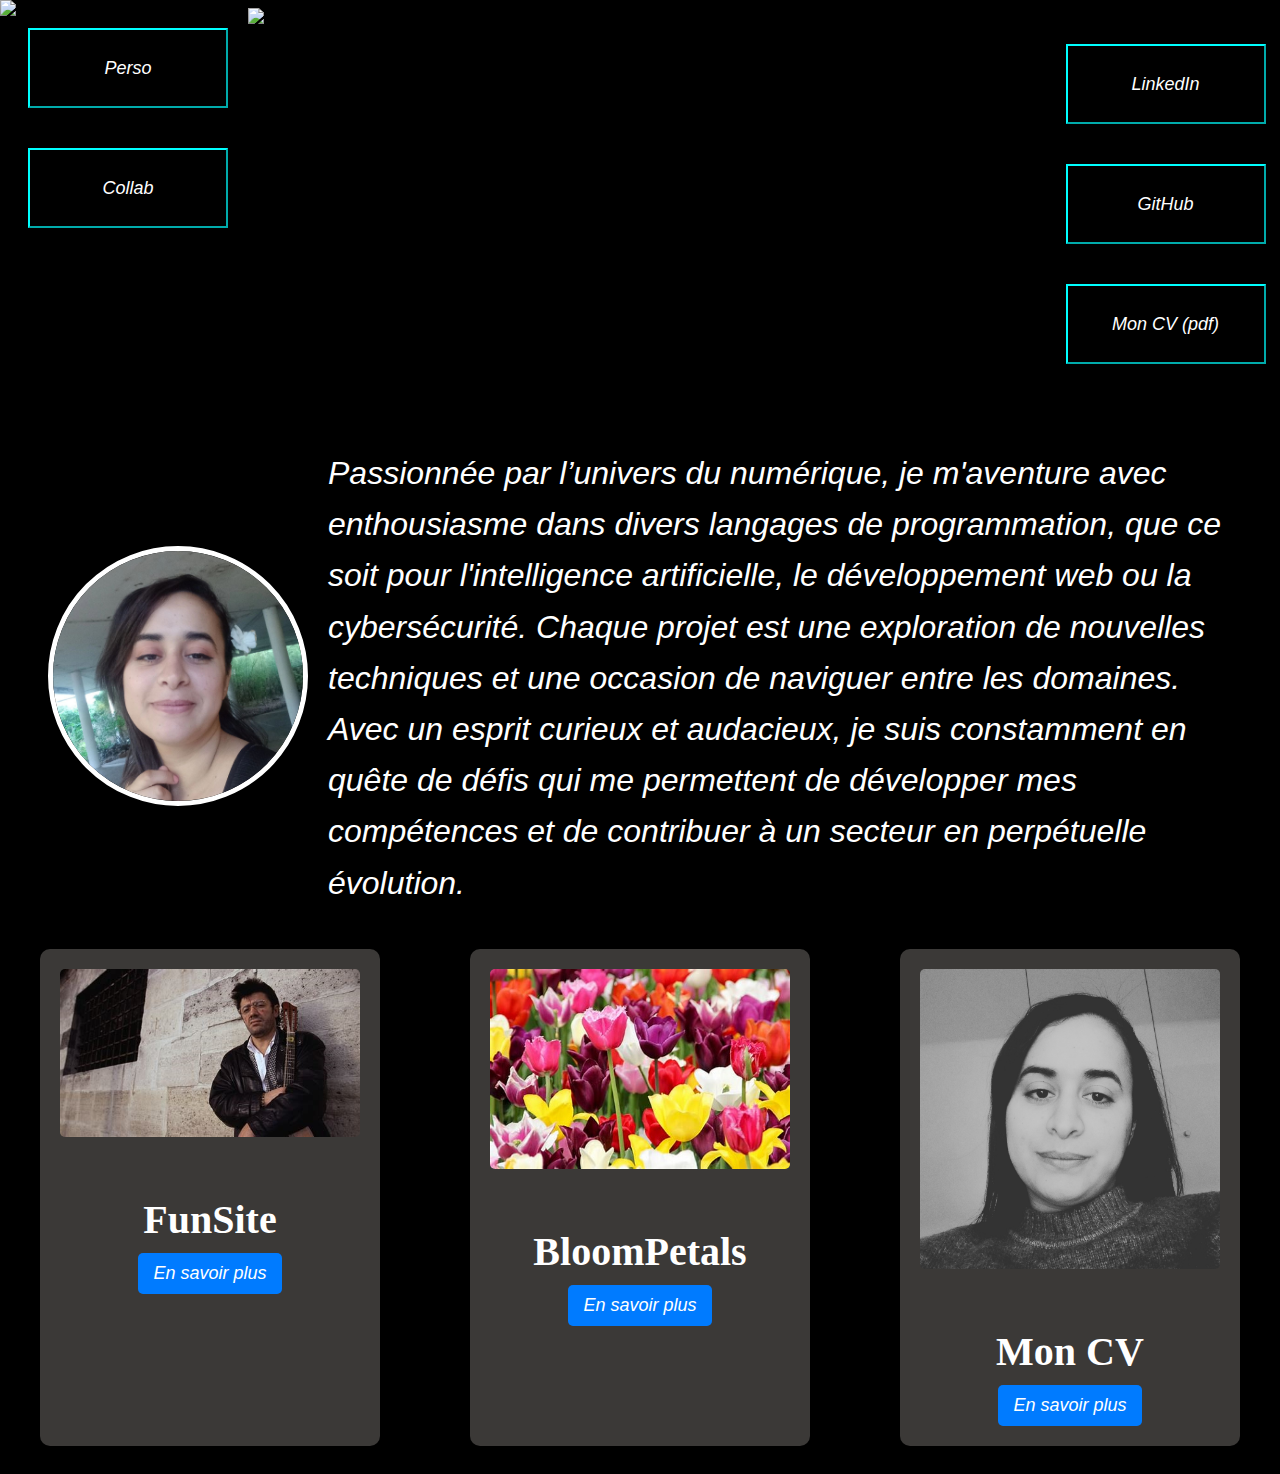
==== index.html @ 3b5954d7 "Rename mon_portfolio.html to index.html" ====
<!DOCTYPE html>
<html lang="en">
<head>
    <meta charset="UTF-8">
    <meta name="viewport" content="width=device-width, initial-scale=1.0">
    <title>Welcome page</title>
    <link rel="stylesheet" type="text/css" href="mon_portfolio.css">
</head>
<body>

    <!----------------------------------   BLOC 1   -------------------------------------------------->
    <div class="bloc1">

        <div class="navigation">
            <nav> 
                <ul>  
                    <li><button class="button_red"><a href="Perso_projects.html" target="_blank">Perso</a></button></li> 
                    <li><button class="button_red"><a href="collab_projects.html" target="_blank">Collab</a></button></li>
        
                </ul>
            </nav>
        </div>


        <div class="profil">
            <img src="profil2.gif" alt="galaxy">
        </div>
        

        <div class="contact">
            <ul>
                <li><button class="button_blue"><a href="https://www.linkedin.com/in/amina-taleb-051774173" target="_blank">LinkedIn</a></button></li>
                <li><button class="button_blue"><a href="https://github.com/amina-taleb" target="_blank">GitHub</a></button></li>
                <li><button class="button_blue"><a href="">Mon CV (pdf)</a></button></li>
            </ul>
        </div>
        
    </div>

  <!----------------------   Learn more about me       -------------->
    <div class="bloc2">
        <div class="Photo">
            <img src="moi.jpeg" alt="amina taleb">
        </div>

        <div class="discription">
            <p>Passionnée par l’univers du numérique, je m'aventure avec enthousiasme dans divers langages de programmation, que ce soit pour l'intelligence artificielle, le développement web ou la cybersécurité. Chaque projet est une exploration de nouvelles techniques et une occasion de naviguer entre les domaines. Avec un esprit curieux et audacieux, je suis constamment en quête de défis qui me permettent de développer mes compétences et de contribuer à un secteur en perpétuelle évolution.</p>
        </div>
    </div>
 <!-------------------      Bloc3 Ici je vais epingler 4 projets ------->


    <div class="bloc3">

        <div class="work">
            <img src="" alt="code">
        </div>

        <div class="Mes_projets">
            <div class="project1">
                <img src="projet1.jpg" alt="Projet 1" class="image_p">
                <h3>FunSite</h3>
                <button><a href="">En savoir plus</a></button>
            </div>
            <div class="project2">
                <img src="projet2.jpg" alt="Projet 2" class="image_p">
                <h3>BloomPetals</h3>
                <button><a href="">En savoir plus</a></button>
            </div>
            <div class="project3">
                <img src="projet3.png" alt="Projet 3" class="image_p">
                <h3>Mon CV</h3>
                <button><a href="">En savoir plus</a></button>
            </div>

        </div>
        
        
    </div>
---- mon_portfolio.css ----
body {
  background-color: black;
}


.bloc1 {
  display: flex;
  flex-direction: row;
  height: 400px;
  padding: 0px;
}


.navigation {
  background-color: black;
  width: 20%;
  height: 400px;
  justify-items: center;}


  .profil {
    justify-content: center;
    width: 100%;
    height: 400px;
    position: relative; /* Nécessaire si la superposition de texte est utilisée */
    overflow: hidden; /* Pour éviter que l'image dépasse les limites */
  }
  

  .profil img {
    width: 100%; /* Pour que l'image occupe toute la largeur */
    height: 100%; /* Pour que l'image occupe toute la hauteur */
    object-fit: cover; /* Ajuste l'image pour remplir l'espace tout en conservant ses proportions */
    position: absolute; /* Si une superposition de texte est prévue */
    top: 0;
    left: 0;
  }
  

.contact {
  background-color: black;
  width: 20%;
  height: 400px;
  border-color: red;
  justify-items: center;}

nav ul {
  list-style: none; /* Supprime les puces */
  padding: 0;
  margin: 0;
}

nav ul li {
  display: flex;
  justify-content: space-between;
  padding: 20px;
}

.contact ul li {
  display: flex;
  justify-content: space-between;
  padding: 20px;
}

a {
  text-decoration: none;
  font-size: large;
  font-style: oblique;
  color: white;}



.button_red {
  background-color: transparent; /* Ajout d'un fond rouge */
  color: white;
  padding: 10px 20px;
  border-color: aqua;
  height: 80px;
  width: 200px;}

.button_blue {
  background-color: transparent; /* Ajout d'un fond bleu */
  color: white;
  padding: 10px 20px;
  border-color: aqua;
  height: 80px;
  width: 200px;}
  












/***********************Bloc2**********************/
.bloc2 {
  display: flex;
  align-items: center;
  justify-content: space-between;
  background-color:black; 
  border-radius: 10px; 
  padding: 20px;
  max-width: 1500px;
  margin-left: 20px;
  margin-right: 20px;
  margin-top: 20px;
  border-color: #fff;
}

/* CSS pour la photo */
.Photo {
  text-align: center;
}

.Photo img {
  max-width: 250px;
  height: auto;
  border-radius: 50%; /* Image en forme de cercle */
  box-shadow: 0 4px 8px rgba(0, 0, 0, 0.1); /* Ombre autour de l'image */
  border: 5px solid #ffffff; /* Bordure blanche autour de l'image */
}


.discription {
  margin-left: 20px;
  font-family: Verdana, Geneva, Tahoma, sans-serif;
  font-style: oblique;
  color: white; /* Couleur du texte */
  line-height: 1.6;
}

.discription p {
  margin: 0;
  font-size: 2rem;
}

/* Ajustement pour les écrans plus petits */
@media screen and (max-width: 768px) {
  .bloc2 {
      flex-direction: column; /* Empile les éléments en colonne sur les petits écrans */
      align-items: center;
  }

  .discription {
      margin-left: 0;
      text-align: center;
      margin-top: 15px;
  }
}










/*********************Bloc 3************************/
  .work img {
    width: 100%; /* Pour que l'image occupe toute la largeur */
    height: 100%; /* Pour que l'image occupe toute la hauteur */
    object-fit: cover; /* Ajuste l'image pour remplir l'espace tout en conservant ses proportions */
    position: absolute; /* Si une superposition de texte est prévue */
    top: 0;
    left: 0;
  }

/* Conteneur principal pour les projets */
.Mes_projets {
    display: flex;
    justify-content: space-between; /* Espacement égal entre les projets */
    gap: 20px; /* Espace entre les projets */
    padding: 20px;
    max-width: 1200px;
    margin: 0 auto; /* Centrer le conteneur */
    flex-wrap: wrap; /* Pour que les projets passent à la ligne si l'espace est insuffisant */
}

/* Style commun pour chaque projet */
.Mes_projets > div {
    background-color: #3b3937; /* Fond légèrement gris */
    border-radius: 10px; /* Coins arrondis */
    box-shadow: 0 4px 8px rgba(0, 0, 0, 0.1); /* Ombre subtile */
    padding: 20px;
    text-align: center;
    flex: 1;
    min-width: 250px; /* Largeur minimale pour chaque projet */
    max-width: 300px; /* Largeur maximale pour chaque projet */
    transition: transform 0.3s ease-out /* Animation au survol */
}

/* Animation au survol */
.Mes_projets > div:hover {
    transform: translateY(-30px); /* Légère élévation au survol */
}

/* Image du projet */
.Mes_projets img {
    max-width: 100%;
    height: auto;
    border-radius: 5px; /* Coins légèrement arrondis pour les images */
    margin-bottom: 15px;
}

/* Titre du projet */
.Mes_projets h3 {
    font-size: 40px;
    margin-bottom: 10px;
    color: white;
}

/* Description du projet */
.Mes_projets p {
    font-size: 1rem;
    color: #555;
    margin-bottom: 15px;
}

/* Bouton "En savoir plus" */
.Mes_projets button {
    padding: 10px 15px;
    background-color: #007bff;
    color: #fff;
    border: none;
    border-radius: 5px;
    cursor: pointer;
    transition: background-color 0.3s ease;
}

/* Changement de couleur du bouton au survol */
.Mes_projets button:hover {
    background-color: #0056b3;
}

/* Ajustements pour les petits écrans */
@media screen and (max-width: 768px) {
    .Mes_projets {
        flex-direction: column; /* Empile les projets en colonne sur les petits écrans */
        align-items: center;
        gap: 20px; /* Espace entre les projets sur mobile */
    }

    .Mes_projets > div {
        max-width: 90%; /* Ajuste la largeur pour les petits écrans */
    }
}
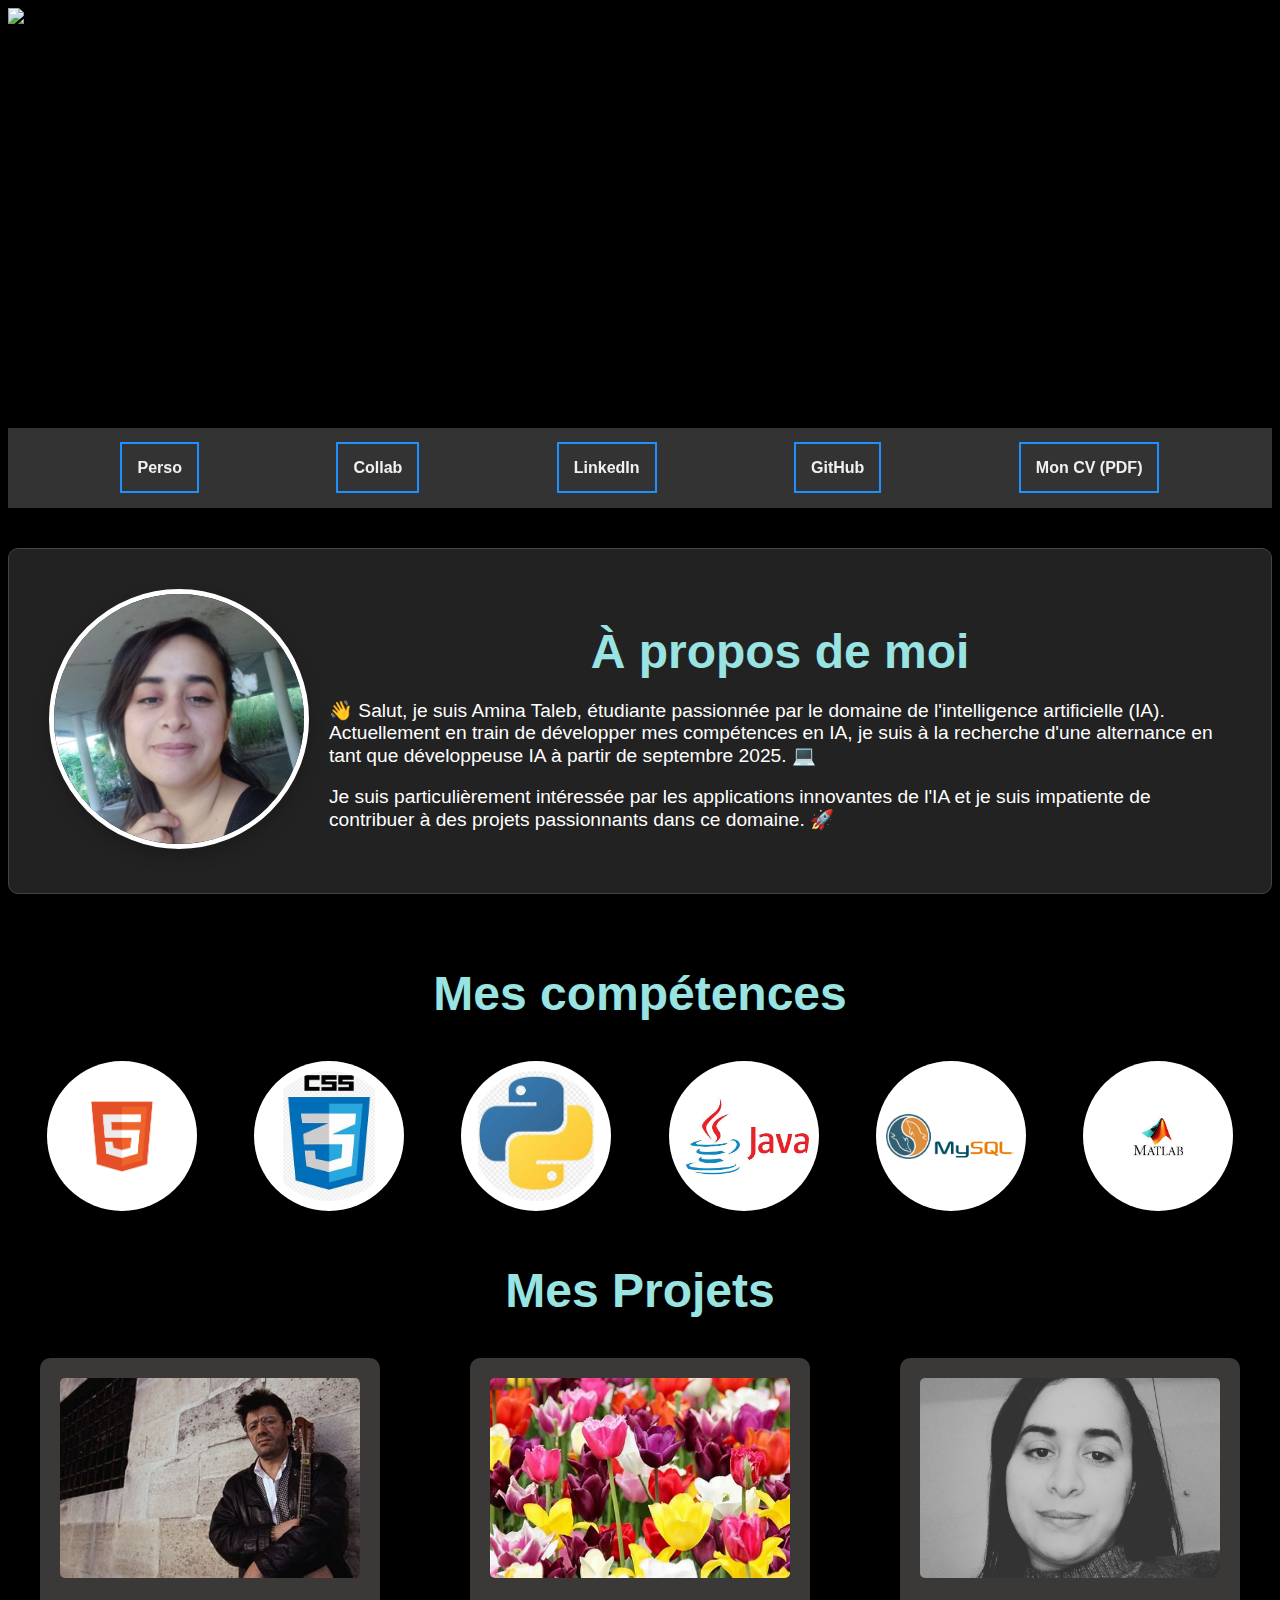
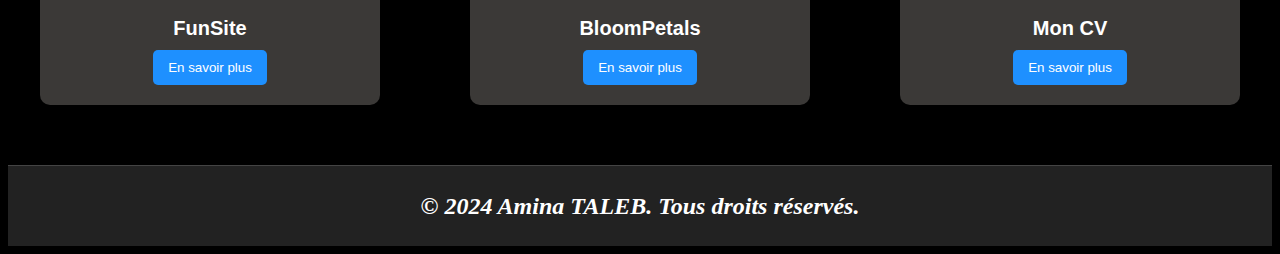
==== commit 47a34efc: "ajouter une section" ====
--- a/index.html
+++ b/index.html
@@ -1,81 +1,96 @@
-
 <!DOCTYPE html>
 <html lang="en">
 <head>
     <meta charset="UTF-8">
     <meta name="viewport" content="width=device-width, initial-scale=1.0">
-    <title>Welcome page</title>
-    <link rel="stylesheet" type="text/css" href="mon_portfolio.css">
+    <title>Welcome Page</title>
+    <link rel="stylesheet" type="text/css" href="style.css">
 </head>
 <body>
 
-    <!----------------------------------   BLOC 1   -------------------------------------------------->
-    <div class="bloc1">
+    <header class="bloc1">
+        <img src="images/profil2.gif" alt="Galaxy background">
+    </header>
 
-        <div class="navigation">
-            <nav> 
-                <ul>  
-                    <li><button class="button_red"><a href="Perso_projects.html" target="_blank">Perso</a></button></li> 
-                    <li><button class="button_red"><a href="collab_projects.html" target="_blank">Collab</a></button></li>
-        
-                </ul>
-            </nav>
+    <nav class="bloc2">
+        <ul class="navigation">
+            <li><a class="button_red" href="Perso_projects.html" target="_blank">Perso</a></li> 
+            <li><a class="button_red" href="collab_projects.html" target="_blank">Collab</a></li>
+            <li><a class="button_red" href="https://www.linkedin.com/in/amina-taleb-051774173" target="_blank">LinkedIn</a></li>
+            <li><a class="button_red" href="https://github.com/amina-taleb" target="_blank">GitHub</a></li>
+            <li><a class="button_red" href="MonCV.pdf" target="_blank">Mon CV (PDF)</a></li>
+        </ul>
+    </nav>
+
+    <section class="bloc3">
+        <div class="Photo">
+            <img src="images/moi.jpeg" alt="Photo of Amina Taleb">
         </div>
+        <div class="description">
+            <h1>À propos de moi</h1>
+            <p>👋 Salut, je suis Amina Taleb, étudiante passionnée par le domaine de l'intelligence artificielle (IA). Actuellement en train de développer mes compétences en IA, je suis à la recherche d'une alternance en tant que développeuse IA à partir de septembre 2025. 💻</p>
+            <p>Je suis particulièrement intéressée par les applications innovantes de l'IA et je suis impatiente de contribuer à des projets passionnants dans ce domaine. 🚀</p>
+        </div>
+    </section>
 
+    <section class="bloc4">
+        <div class="titre">
+            <h1>Mes compétences</h1>
+        </div>
+        <div class="Mes_compétences">
+            <div class="comp">
+                <img src="images/HTML5.png" alt="HTML  " class="comp1">
+                
+            </div>
+            <div class="comp">
+                <img src="images/css.jpg" alt="CSS  " class="comp2">
+                
+            </div>
+            <div class="comp">
+                <img src="images/python.jpg" alt="Python  " class="comp3">
+                
+            </div>
+            <div class="comp">
+                <img src="images/java.jpg" alt="Java  " class="comp1">
+                
+            </div>
+            <div class="comp">
+                <img src="images/mysql.png" alt="Matlab  " class="comp2">
+                
+            </div>
+            <div class="comp">
+                <img src="images/matlab.jpg" alt="SQL  " class="comp3">
+                
+            </div>
+        </div>
+    </section>
 
-        <div class="profil">
-            <img src="profil2.gif" alt="galaxy">
+    <section class="bloc5">
+        <div class="titre">
+            <h1>Mes Projets</h1>
         </div>
-        
+        <div class="Mes_projets">
+            <div class="project">
+                <img src="images/projet1.jpg" alt="FunSite  " class="projet1">
+                <h3>FunSite</h3>
+                <a href="https://amina-taleb.github.io/FanSite/" target="_blank"><button>En savoir plus</button></a>
+            </div>
+            <div class="project">
+                <img src="images/projet2.jpg" alt="BloomPetals  " class="projet2">
+                <h3>BloomPetals</h3>
+                <a href="projet2.html"><button>En savoir plus</button></a>
+            </div>
+            <div class="project">
+                <img src="images/projet3.png" alt="CV  " class="projet3">
+                <h3>Mon CV</h3>
+                <a href="projet3.html"><button>En savoir plus</button></a>
+            </div>
+        </div>
+    </section>
 
-        <div class="contact">
-            <ul>
-                <li><button class="button_blue"><a href="https://www.linkedin.com/in/amina-taleb-051774173" target="_blank">LinkedIn</a></button></li>
-                <li><button class="button_blue"><a href="https://github.com/amina-taleb" target="_blank">GitHub</a></button></li>
-                <li><button class="button_blue"><a href="">Mon CV (pdf)</a></button></li>
-            </ul>
-        </div>
-        
-    </div>
-
-  <!----------------------   Learn more about me       -------------->
-    <div class="bloc2">
-        <div class="Photo">
-            <img src="moi.jpeg" alt="amina taleb">
-        </div>
-
-        <div class="discription">
-            <p>Passionnée par l’univers du numérique, je m'aventure avec enthousiasme dans divers langages de programmation, que ce soit pour l'intelligence artificielle, le développement web ou la cybersécurité. Chaque projet est une exploration de nouvelles techniques et une occasion de naviguer entre les domaines. Avec un esprit curieux et audacieux, je suis constamment en quête de défis qui me permettent de développer mes compétences et de contribuer à un secteur en perpétuelle évolution.</p>
-        </div>
-    </div>
- <!-------------------      Bloc3 Ici je vais epingler 4 projets ------->
-
-
-    <div class="bloc3">
-
-        <div class="work">
-            <img src="" alt="code">
-        </div>
-
-        <div class="Mes_projets">
-            <div class="project1">
-                <img src="projet1.jpg" alt="Projet 1" class="image_p">
-                <h3>FunSite</h3>
-                <button><a href="">En savoir plus</a></button>
-            </div>
-            <div class="project2">
-                <img src="projet2.jpg" alt="Projet 2" class="image_p">
-                <h3>BloomPetals</h3>
-                <button><a href="">En savoir plus</a></button>
-            </div>
-            <div class="project3">
-                <img src="projet3.png" alt="Projet 3" class="image_p">
-                <h3>Mon CV</h3>
-                <button><a href="">En savoir plus</a></button>
-            </div>
-
-        </div>
-        
-        
-    </div>
-
+    <footer>
+        <h3>&copy; 2024 Amina TALEB. Tous droits réservés.</h3>
+    </footer>
+    
+</body>
+</html>
--- a/style.css
+++ b/style.css
@@ -0,0 +1,259 @@
+body {
+  display: flex;
+  flex-direction: column;
+  padding: 0px;
+  font-family: 'Arial', sans-serif;
+  background-color: #000000; 
+}
+
+.bloc1 {
+  height: 420px;
+  justify-content: center;
+  align-items: center;
+  position: relative; }
+
+.bloc1 img {
+  width: 100%;
+  height: 100%;
+  object-fit: cover;
+  position: absolute;
+  top: 0;
+  left: 0;
+  right: 0;
+  bottom: 0;
+  margin: 0; /* Ensure no extra margin is applied */
+}
+
+
+.bloc2 {
+  position: sticky;
+  top: 0;
+  display: flex;
+  flex-direction: row;
+  height: 80px; /* Reduced height for a cleaner look */
+  z-index: 10;
+  background-color: #333; /* Dark background for navigation */
+  box-shadow: 0 4px 8px rgba(0, 0, 0, 0.5); /* Subtle shadow for depth */
+}
+
+.navigation {
+  width: 100%;
+  display: flex;
+  justify-content: space-evenly;
+  align-items: center;
+}
+
+nav ul {
+  list-style: none;
+  padding: 0;
+  margin: 0;
+  display: flex;
+}
+
+nav ul li {
+  padding: 15px;
+}
+
+a {
+  text-decoration: none;
+  font-size: 1rem;
+  font-weight: bold;
+  color: #f0f0f0;
+  transition: color 0.3s;
+}
+
+a:hover {
+  color: #1e90ff; /* Hover effect color */
+}
+
+.button_red, .button_blue {
+  background-color: transparent;
+  color: #f0f0f0;
+  padding: 15px;
+  border: 2px solid #1e90ff;
+  height: 60px;
+  width: 180px;
+  margin: 10px;
+  text-align: center;
+  cursor: pointer;
+  transition: background-color 0.3s, color 0.3s;
+}
+
+.button_red:hover {
+  background-color: #ff4444;
+  color: #fff;
+}
+
+.button_blue:hover {
+  background-color: #1e90ff;
+  color: #fff;
+}
+
+@media screen and (max-width: 768px) {
+  .bloc1 {
+    flex-direction: column;
+    height: auto;
+  }
+
+  .navigation {
+    width: 100%;
+  }
+
+  .button_red, .button_blue {
+    width: 100%;
+    height: auto;
+  }
+}
+
+.bloc3 {
+  display: flex;
+  align-items: center;
+  justify-content: center;
+  background-color: #222;
+  border-radius: 10px;
+  padding: 40px;
+  max-width: 1200px;
+  margin: 40px auto;
+  border: 1px solid #444;
+}
+
+.Photo {
+  text-align: center;
+  margin-right: 20px;
+}
+
+.Photo img {
+  width: 250px;
+  height: 250px;
+  border-radius: 50%;
+  box-shadow: 0 8px 16px rgba(0, 0, 0, 0.2);
+  border: 5px solid #ffffff;
+  object-fit: cover;
+}
+
+h1 {
+  text-align: center;
+  font-size: 48px;
+  color: #99e4e2; /* Light turquoise for fresh look */
+  margin-bottom: 20px;
+}
+
+.discription {
+  font-family: 'Verdana', sans-serif;
+  font-style: italic;
+  color: #ddd;
+  line-height: 1.8;
+}
+
+.description p {
+  font-size: 1.2rem;
+  color: #fff;
+}
+
+/* Competence section adjustments */
+.Mes_compétences {
+  display: grid;
+  grid-template-columns: repeat(auto-fit, minmax(150px, 1fr)); /* Responsive grid */
+  gap: 20px;
+  padding: 20px;
+  justify-items: center; /* Center circular boxes in the grid */
+}
+
+.Mes_compétences .comp {
+  background-color: white;
+  border-radius: 50%; /* Makes the box circular */
+  width: 150px; /* Ensure width and height are equal for a perfect circle */
+  height: 150px; /* Ensure width and height are equal for a perfect circle */
+  display: flex;
+  align-items: center;
+  justify-content: center;
+  transition: transform 0.3s ease-out;
+  overflow: hidden; /* Hide overflow to ensure images fit */
+  box-shadow: 0 4px 8px rgba(0, 0, 0, 0.3); /* Optional shadow for depth */
+  box-sizing: border-box;
+  position: relative;
+}
+
+.Mes_compétences img {
+  width: 100%;
+  height: 100%;
+  object-fit: contain; /* Ensure the entire image is visible */
+  border-radius: 50%; /* Keep the image circular */
+  padding: 10px; /* Add padding to create space around the image */
+  box-sizing: border-box; /* Ensures padding doesn't affect the circle */
+}
+
+.Mes_compétences h3 {
+  font-size: 16px; /* Smaller font size for better fit */
+  color: #fff;
+  margin-top: 10px;
+  text-align: center;
+}
+
+
+.Mes_projets {
+  display: flex;
+  justify-content: space-between;
+  gap: 20px;
+  padding: 20px;
+  max-width: 1200px;
+  margin: 0 auto;
+  flex-wrap: wrap;
+}
+
+.Mes_projets > div {
+  background-color: #3b3937;
+  border-radius: 10px;
+  box-shadow: 0 4px 8px rgba(0, 0, 0, 0.3);
+  padding: 20px;
+  text-align: center;
+  transition: transform 0.3s ease-out;
+  flex: 1;
+  min-width: 250px;
+  max-width: 300px;
+}
+
+.Mes_projets img {
+  width: 100%;
+  height: 200px;
+  border-radius: 5px;
+  margin-bottom: 15px;
+  object-fit: cover;
+}
+
+.Mes_projets h3 {
+  font-size: 20px;
+  margin-bottom: 10px;
+  color: #fff;
+}
+
+.Mes_projets button {
+  padding: 10px 15px;
+  background-color: #1e90ff;
+  color: #fff;
+  border: none;
+  border-radius: 5px;
+  cursor: pointer;
+  transition: background-color 0.3s ease;
+}
+
+.Mes_projets button:hover {
+  background-color: #007acc;
+}
+
+footer {
+  display: flex;
+  justify-content: center;
+  align-items: center;
+  height: 80px;
+  background-color: #222;
+  border-top: 1px solid #444;
+  margin-top: 40px;
+}
+
+footer h3 {
+  color: #fff;
+  font-family: 'Times New Roman', serif;
+  font-size: 1.5rem;
+  font-style: italic;
+}
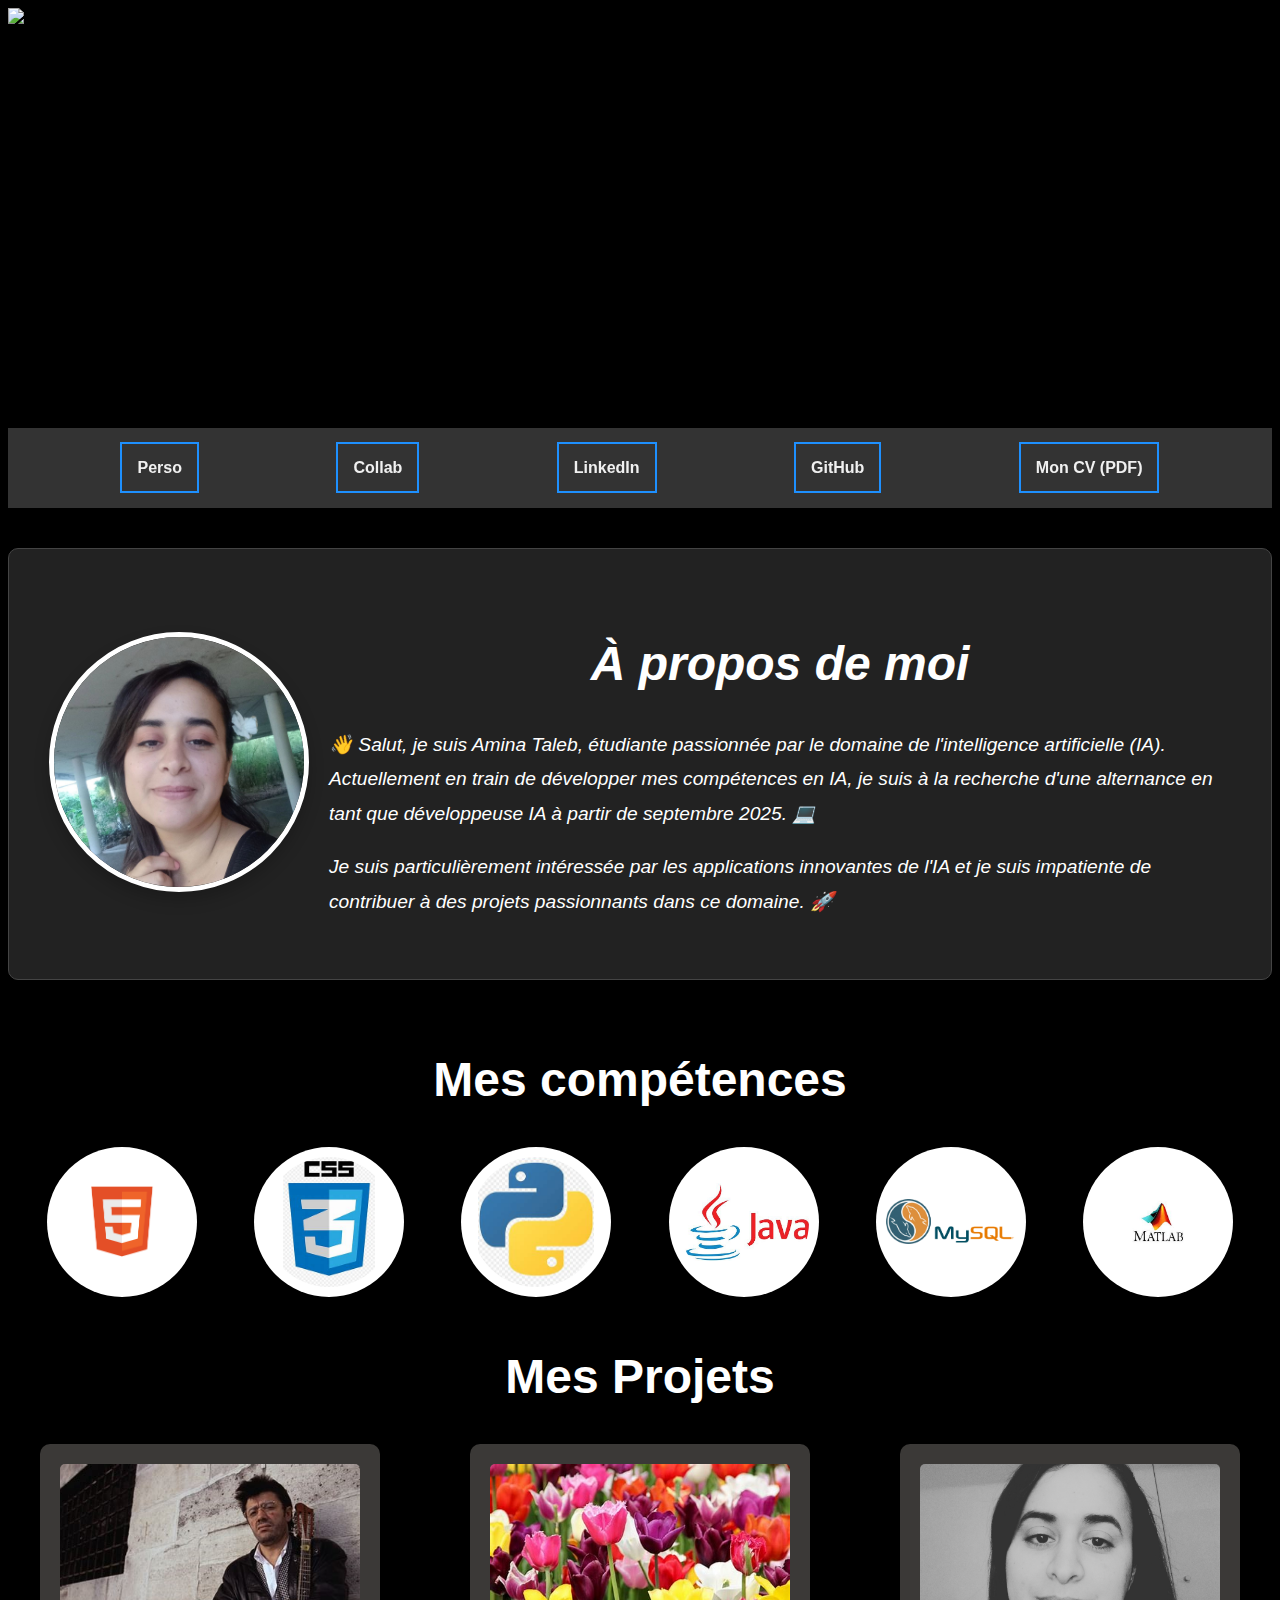
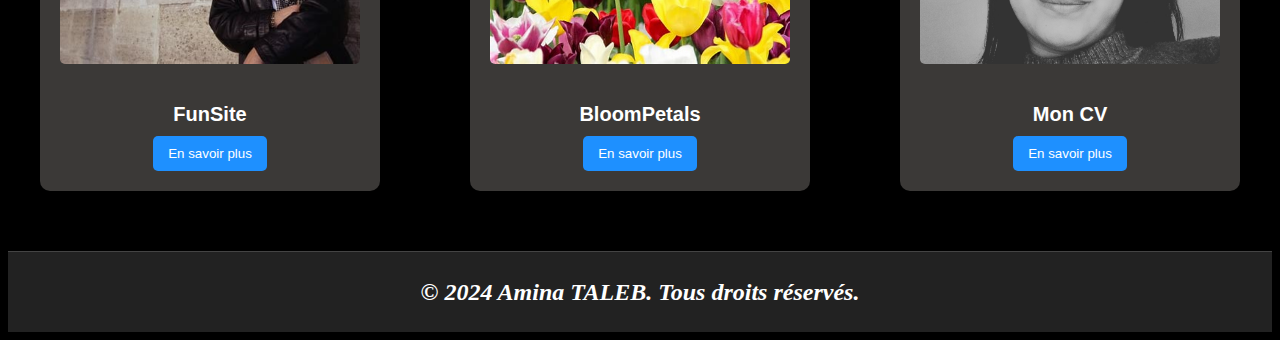
==== commit 3bafb646: "ajouter mon lien LinkedIn" ====
--- a/index.html
+++ b/index.html
@@ -16,7 +16,7 @@
         <ul class="navigation">
             <li><a class="button_red" href="Perso_projects.html" target="_blank">Perso</a></li> 
             <li><a class="button_red" href="collab_projects.html" target="_blank">Collab</a></li>
-            <li><a class="button_red" href="https://www.linkedin.com/in/amina-taleb-051774173" target="_blank">LinkedIn</a></li>
+            <li><a class="button_red" href="https://www.linkedin.com/in/amina-taleb-953760339/" target="_blank">LinkedIn</a></li>
             <li><a class="button_red" href="https://github.com/amina-taleb" target="_blank">GitHub</a></li>
             <li><a class="button_red" href="MonCV.pdf" target="_blank">Mon CV (PDF)</a></li>
         </ul>
--- a/style.css
+++ b/style.css
@@ -3,14 +3,15 @@
   flex-direction: column;
   padding: 0px;
   font-family: 'Arial', sans-serif;
-  background-color: #000000; 
+  background-color: #000000;
 }
 
 .bloc1 {
   height: 420px;
   justify-content: center;
   align-items: center;
-  position: relative; }
+  position: relative;
+}
 
 .bloc1 img {
   width: 100%;
@@ -21,19 +22,18 @@
   left: 0;
   right: 0;
   bottom: 0;
-  margin: 0; /* Ensure no extra margin is applied */
-}
-
+  margin: 0;
+}
 
 .bloc2 {
   position: sticky;
   top: 0;
   display: flex;
   flex-direction: row;
-  height: 80px; /* Reduced height for a cleaner look */
+  height: 80px;
   z-index: 10;
-  background-color: #333; /* Dark background for navigation */
-  box-shadow: 0 4px 8px rgba(0, 0, 0, 0.5); /* Subtle shadow for depth */
+  background-color: #333;
+  box-shadow: 0 4px 8px rgba(0, 0, 0, 0.5);
 }
 
 .navigation {
@@ -63,7 +63,7 @@
 }
 
 a:hover {
-  color: #1e90ff; /* Hover effect color */
+  color: #1e90ff;
 }
 
 .button_red, .button_blue {
@@ -89,22 +89,6 @@
   color: #fff;
 }
 
-@media screen and (max-width: 768px) {
-  .bloc1 {
-    flex-direction: column;
-    height: auto;
-  }
-
-  .navigation {
-    width: 100%;
-  }
-
-  .button_red, .button_blue {
-    width: 100%;
-    height: auto;
-  }
-}
-
 .bloc3 {
   display: flex;
   align-items: center;
@@ -134,11 +118,11 @@
 h1 {
   text-align: center;
   font-size: 48px;
-  color: #99e4e2; /* Light turquoise for fresh look */
   margin-bottom: 20px;
-}
-
-.discription {
+  color: white;
+}
+
+.description {
   font-family: 'Verdana', sans-serif;
   font-style: italic;
   color: #ddd;
@@ -150,46 +134,36 @@
   color: #fff;
 }
 
-/* Competence section adjustments */
 .Mes_compétences {
   display: grid;
-  grid-template-columns: repeat(auto-fit, minmax(150px, 1fr)); /* Responsive grid */
+  grid-template-columns: repeat(auto-fit, minmax(150px, 1fr)); 
   gap: 20px;
   padding: 20px;
-  justify-items: center; /* Center circular boxes in the grid */
+  justify-items: center; 
 }
 
 .Mes_compétences .comp {
   background-color: white;
-  border-radius: 50%; /* Makes the box circular */
-  width: 150px; /* Ensure width and height are equal for a perfect circle */
-  height: 150px; /* Ensure width and height are equal for a perfect circle */
+  border-radius: 50%; 
+  width: 150px; 
+  height: 150px; 
   display: flex;
   align-items: center;
   justify-content: center;
   transition: transform 0.3s ease-out;
-  overflow: hidden; /* Hide overflow to ensure images fit */
-  box-shadow: 0 4px 8px rgba(0, 0, 0, 0.3); /* Optional shadow for depth */
-  box-sizing: border-box;
+  overflow: hidden; 
+  box-shadow: 0 4px 8px rgba(0, 0, 0, 0.3); 
   position: relative;
 }
 
 .Mes_compétences img {
   width: 100%;
   height: 100%;
-  object-fit: contain; /* Ensure the entire image is visible */
-  border-radius: 50%; /* Keep the image circular */
-  padding: 10px; /* Add padding to create space around the image */
-  box-sizing: border-box; /* Ensures padding doesn't affect the circle */
-}
-
-.Mes_compétences h3 {
-  font-size: 16px; /* Smaller font size for better fit */
-  color: #fff;
-  margin-top: 10px;
-  text-align: center;
-}
-
+  object-fit: contain; 
+  border-radius: 50%; 
+  padding: 10px; 
+  box-sizing: border-box; 
+}
 
 .Mes_projets {
   display: flex;
@@ -257,3 +231,50 @@
   font-size: 1.5rem;
   font-style: italic;
 }
+
+/* Responsive adjustments */
+@media screen and (max-width: 1200px) {
+  .Mes_compétences {
+    grid-template-columns: repeat(auto-fit, minmax(200px, 1fr)); 
+  }
+}
+
+@media screen and (max-width: 768px) {
+  .bloc1 {
+    height: auto;
+  }
+
+  .navigation {
+    width: 100%;
+  }
+
+  .button_red, .button_blue {
+    width: 100%;
+    height: auto;
+  }
+
+  .bloc3 {
+    flex-direction: column;
+  }
+}
+
+@media screen and (max-width: 480px) {
+  .bloc2 {
+    flex-direction: column;
+    align-items: center;
+  }
+
+  nav ul {
+    flex-direction: column;
+    align-items: center;
+  }
+
+  .Mes_projets {
+    flex-direction: column;
+    align-items: center;
+  }
+
+  h1 {
+    font-size: 36px;
+  }
+}
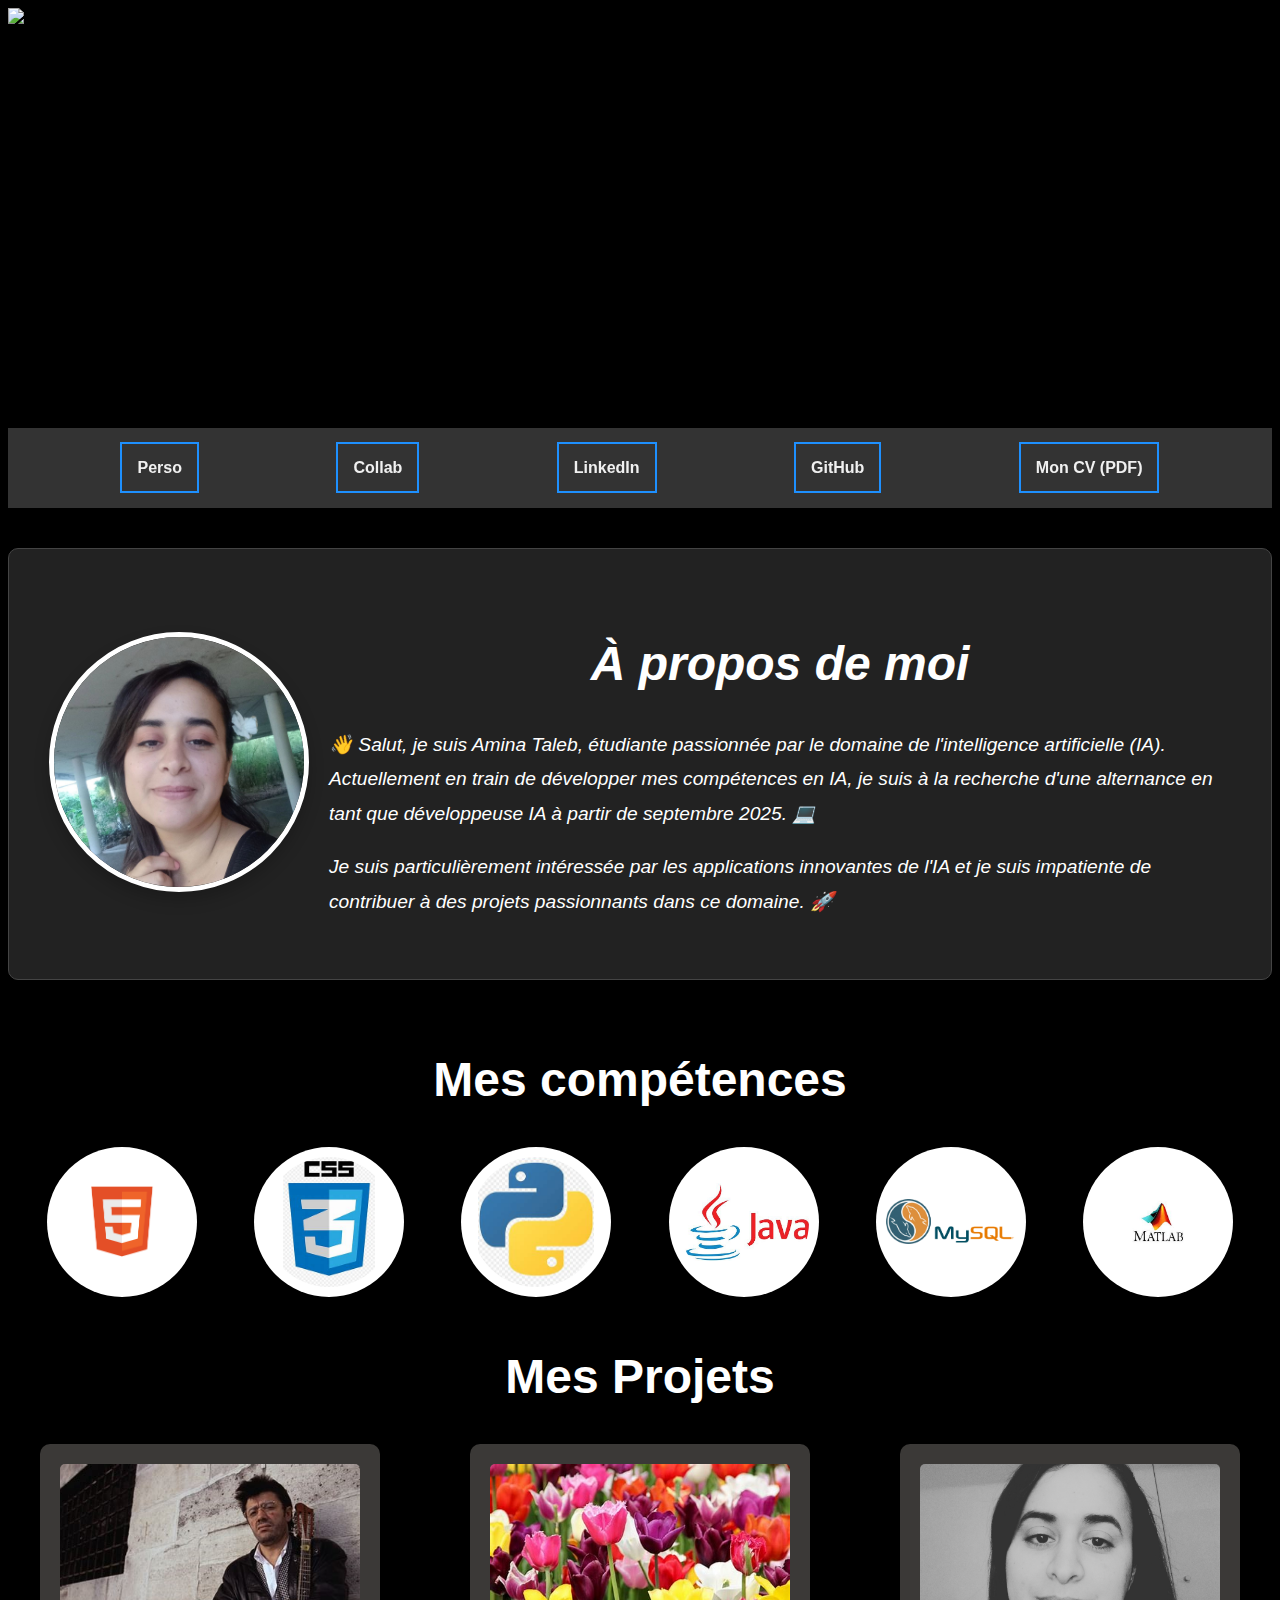
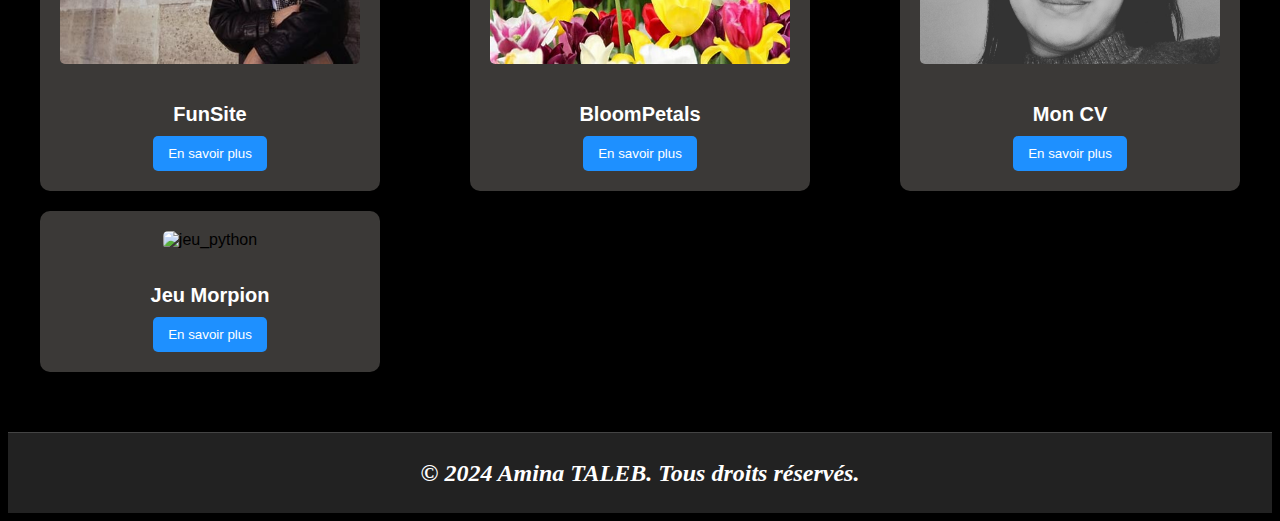
==== commit 9ce14e96: "Update index.html" ====
--- a/index.html
+++ b/index.html
@@ -16,7 +16,7 @@
         <ul class="navigation">
             <li><a class="button_red" href="Perso_projects.html" target="_blank">Perso</a></li> 
             <li><a class="button_red" href="collab_projects.html" target="_blank">Collab</a></li>
-            <li><a class="button_red" href="https://www.linkedin.com/in/amina-taleb-953760339/" target="_blank">LinkedIn</a></li>
+            <li><a class="button_red" href="https://www.linkedin.com/in/amina-taleb-953760339/0" target="_blank">LinkedIn</a></li>
             <li><a class="button_red" href="https://github.com/amina-taleb" target="_blank">GitHub</a></li>
             <li><a class="button_red" href="MonCV.pdf" target="_blank">Mon CV (PDF)</a></li>
         </ul>
@@ -71,19 +71,24 @@
         </div>
         <div class="Mes_projets">
             <div class="project">
-                <img src="images/projet1.jpg" alt="FunSite  " class="projet1">
+                <img src="images/projet1.jpg" alt="Le Rebelle : Matoub LOUNES" class="projet1">
                 <h3>FunSite</h3>
                 <a href="https://amina-taleb.github.io/FanSite/" target="_blank"><button>En savoir plus</button></a>
             </div>
             <div class="project">
-                <img src="images/projet2.jpg" alt="BloomPetals  " class="projet2">
+                <img src="images/projet2.jpg" alt="Boutique de Fleurs " class="projet2">
                 <h3>BloomPetals</h3>
                 <a href="projet2.html"><button>En savoir plus</button></a>
             </div>
             <div class="project">
-                <img src="images/projet3.png" alt="CV  " class="projet3">
+                <img src="images/projet3.png" alt="Mon CV - V1" class="projet3">
                 <h3>Mon CV</h3>
                 <a href="projet3.html"><button>En savoir plus</button></a>
+            </div>
+            <div class="project">
+                <img src="" alt="jeu_python" class="projet4">
+                <h3>Jeu Morpion</h3>
+                <a href=""><button>En savoir plus</button></a>
             </div>
         </div>
     </section>
